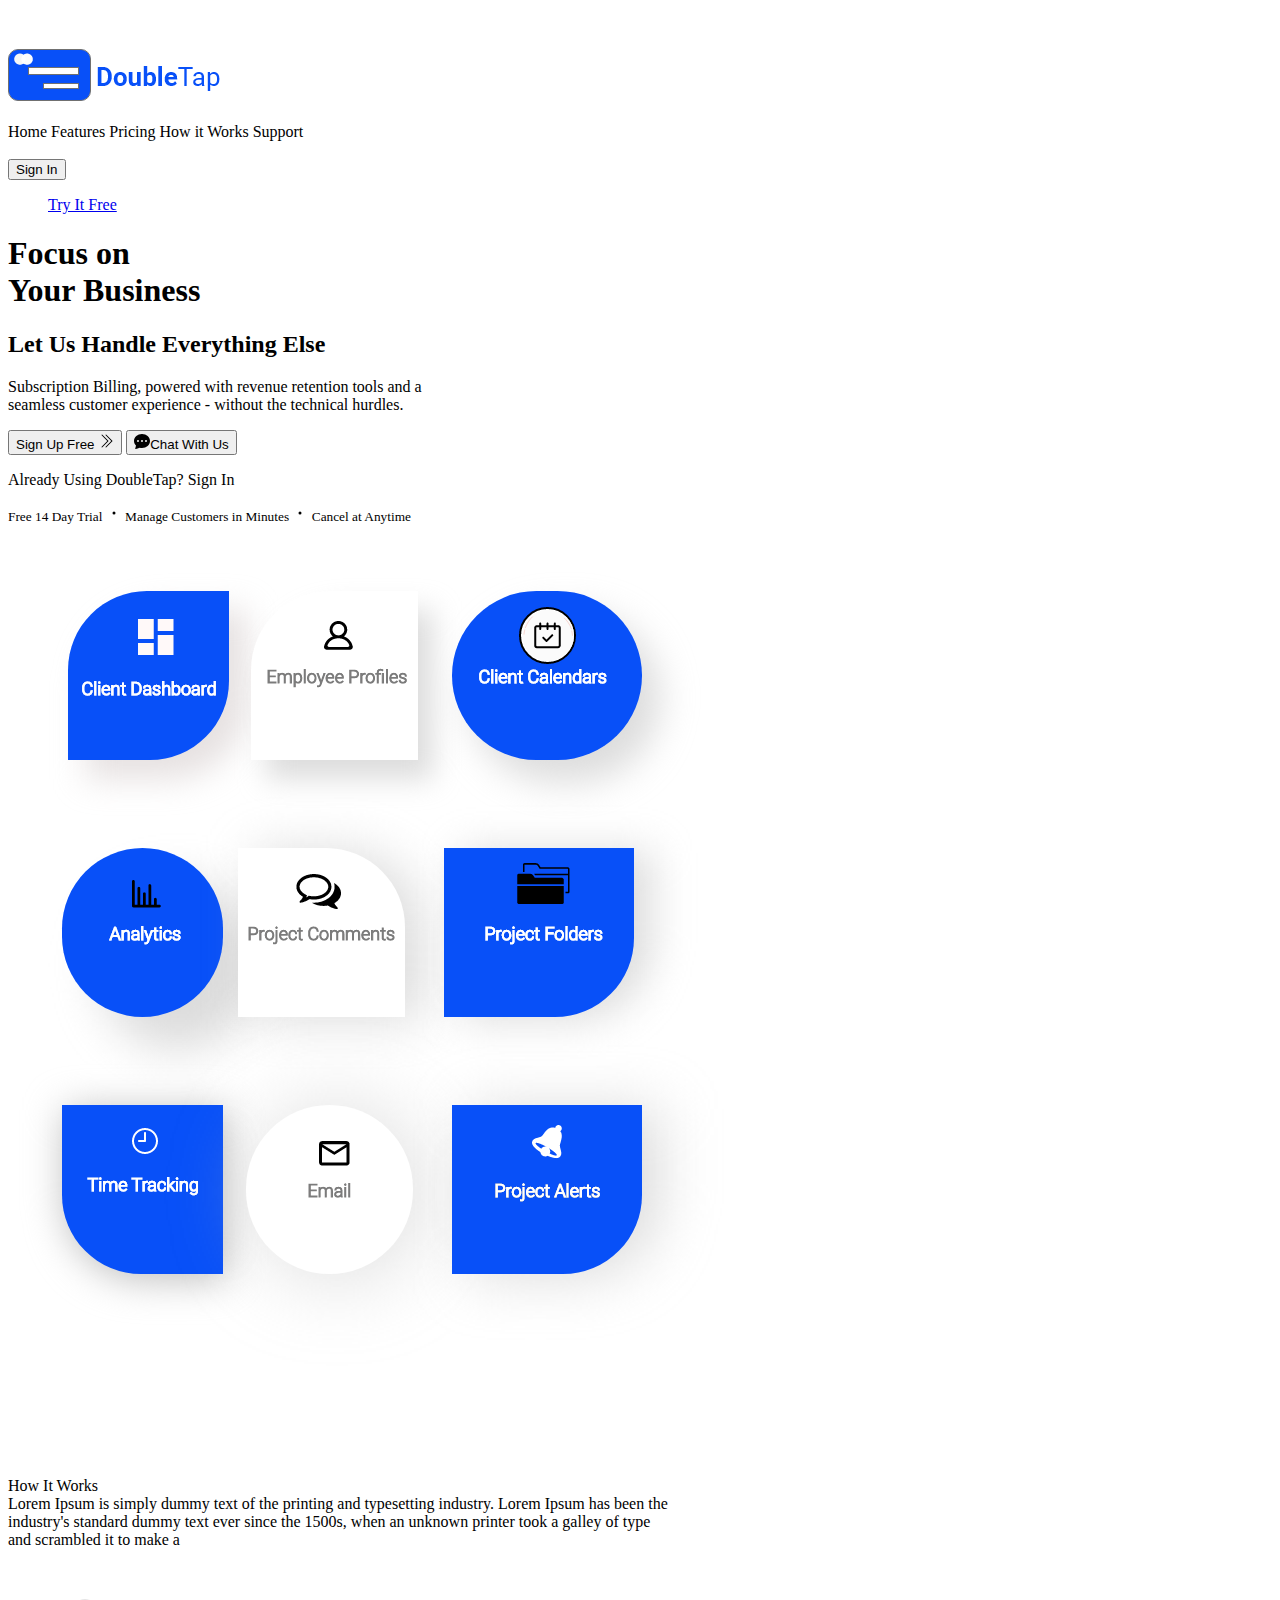
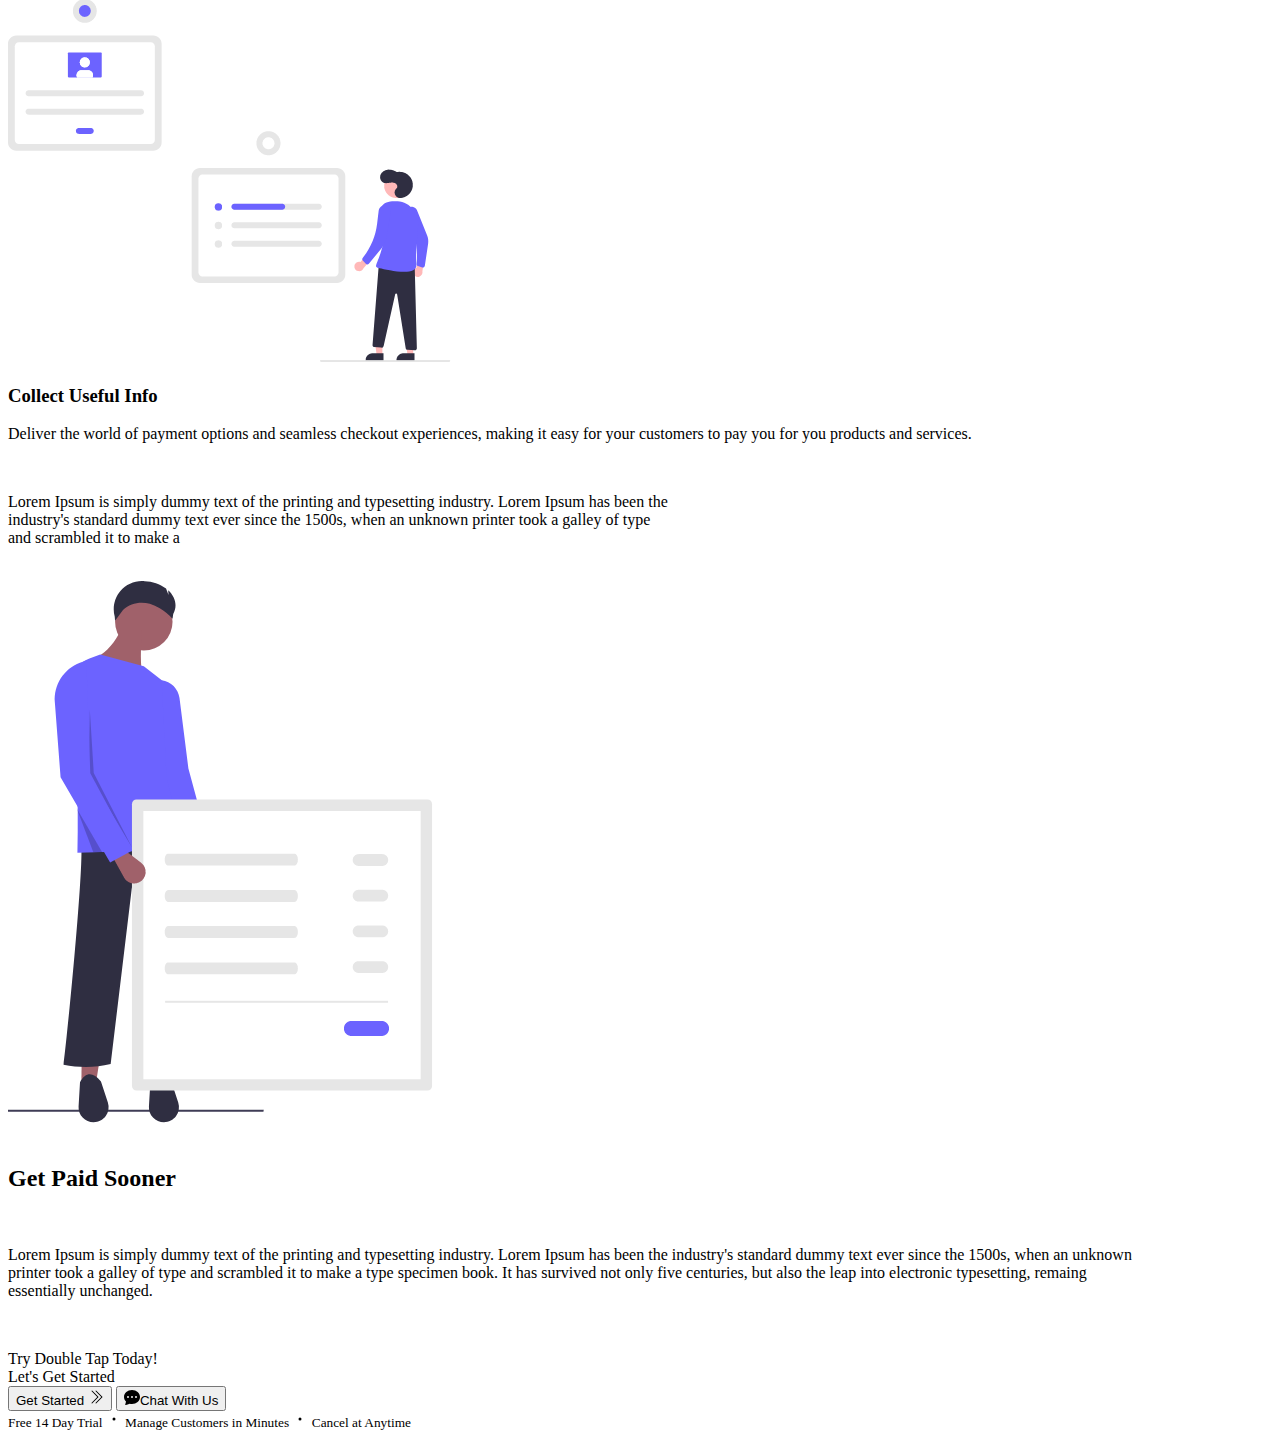
==== how-it-works.html @ 3c90d5e2 "Merged Lucas' code (Navbar/top/footer/How-It-Works)." ====
<!DOCTYPE html>
<html lang="en">
​
<head>
  <meta charset="UTF-8">
  <meta http-equiv="X-UA-Compatible" content="IE=edge">
  <meta name="viewport" content="width=device-width, initial-scale=1.0">
  <title>Nav Bar Hero</title>
  <link href="https://cdn.jsdelivr.net/npm/bootstrap@5.2.2/dist/css/bootstrap.min.css" rel="stylesheet"
    integrity="sha384-Zenh87qX5JnK2Jl0vWa8Ck2rdkQ2Bzep5IDxbcnCeuOxjzrPF/et3URy9Bv1WTRi" crossorigin="anonymous">
  <script src="https://cdn.jsdelivr.net/npm/bootstrap@5.2.2/dist/js/bootstrap.bundle.min.js"
    integrity="sha384-OERcA2EqjJCMA+/3y+gxIOqMEjwtxJY7qPCqsdltbNJuaOe923+mo//f6V8Qbsw3"
    crossorigin="anonymous"></script>
  <link rel="stylesheet" href="./main.css">
</head>
​
<body>
<!-- START NAVBAR/TOP SECTION (LUCAS) -->
<!-- left section -->
<nav class="pt-5 pb-5">
  <div class="d-flex justify-content-around ">
​
    <div>
      <div>
        <img src="./assets/images/Logo-1.png" alt="...">
      </div>
    </div>
​
    <!-- middle section -->
​
    <div class="d-flex flex-row fs-4 pt-3">
​
      <a class="nav-link disabled me-5 ms-5">Home</a>
      <a class="nav-link disabled me-5 ms-5">Features</a>
      <a class="nav-link disabled me-5 ms-5">Pricing</a>
      <a class="nav-link disabled me-5 ms-5">How it Works</a>
      <a class="nav-link disabled me-5 ms-5">Support</a>
​
    </div>
​
​
    <!-- end section -->
    <div class="d-flex flex-row">
      <button class="btn btn-sm btn-outline-primary btn-lg me-4 fs-3 pe-3 ps-3" type="button">Sign In</button>
      <ul class="nav nav-pills">
​
        <a class="nav-link active fs-3 pe-3 ps-3" aria-current="page" href="#">Try It Free</a>
​
      </ul>
    </div>
  </div>
</nav>

  <div class="container-flud container px-4 ">
    <div class="row">
      <div class="col-6">
        <h1 class="display-1 fw-bold lh-base mb-3 mt-5">Focus on <br> Your Business</h1>
        <h2 class="fs-2 mb-4">Let Us Handle Everything Else</h2>
        <p class="fs-4 fw-lighter mb-5">Subscription Billing, powered with revenue retention tools and a <br>seamless
          customer experience - without the technical hurdles.</p>
        <div class="mb-5">
          <!-- BUTTON #1 -->
          <button type="button" class="btn btn-primary btn-lg lh-lg me-3 pe-4 ps-4">Sign Up Free
            <svg xmlns="http://www.w3.org/2000/svg" width="16" height="16" fill="currentColor"
              class="bi bi-chevron-double-right ps-1" viewBox="0 0 16 16">
              <path fill-rule="evenodd"
                d="M3.646 1.646a.5.5 0 0 1 .708 0l6 6a.5.5 0 0 1 0 .708l-6 6a.5.5 0 0 1-.708-.708L9.293 8 3.646 2.354a.5.5 0 0 1 0-.708z" />
              <path fill-rule="evenodd"
                d="M7.646 1.646a.5.5 0 0 1 .708 0l6 6a.5.5 0 0 1 0 .708l-6 6a.5.5 0 0 1-.708-.708L13.293 8 7.646 2.354a.5.5 0 0 1 0-.708z" />
            </svg></button>
          <!-- BUTTON #2 -->
          <button type="button" class="btn btn-outline-primary btn-lg lh-lg pe-4 ps-4">
            <svg xmlns="http://www.w3.org/2000/svg" width="16" height="16" fill="currentColor"
              class="bi bi-chat-dots-fill pe-1" viewBox="0 0 16 16">
              <path
                d="M16 8c0 3.866-3.582 7-8 7a9.06 9.06 0 0 1-2.347-.306c-.584.296-1.925.864-4.181 1.234-.2.032-.352-.176-.273-.362.354-.836.674-1.95.77-2.966C.744 11.37 0 9.76 0 8c0-3.866 3.582-7 8-7s8 3.134 8 7zM5 8a1 1 0 1 0-2 0 1 1 0 0 0 2 0zm4 0a1 1 0 1 0-2 0 1 1 0 0 0 2 0zm3 1a1 1 0 1 0 0-2 1 1 0 0 0 0 2z"
                class="text-primary">
            </svg>Chat With Us</button>
        </div>
        <p class="lh-lg fs-4">Already Using DoubleTap? Sign In</p>
        <p class="lh-lg fs-5"><small>Free 14 Day Trial
            <svg xmlns="http://www.w3.org/2000/svg" width="16" height="16" fill="currentColor" class="bi bi-dot"
              viewBox="0 0 16 16">
              <path d="M8 9.5a1.5 1.5 0 1 0 0-3 1.5 1.5 0 0 0 0 3z" />
            </svg> Manage Customers in Minutes
            <svg xmlns="http://www.w3.org/2000/svg" width="16" height="16" fill="currentColor" class="bi bi-dot"
              viewBox="0 0 16 16">
              <path d="M8 9.5a1.5 1.5 0 1 0 0-3 1.5 1.5 0 0 0 0 3z" />
            </svg> Cancel at Anytime</small></p>
      </div>
​
      <div class="col-6">
        <img src="./assets/images/Header-Side-1.png">
      </div>
​
    </div>
    
<!-- </nav> -->
​<!-- END NAVBAR/TOP SECTION (LUCAS) -->

​​<!-- START HOW-IT-WORKS SECTION (LUCAS) -->
  <!-- BODY -->

​
  </div>
  <p class="ratio" style="--bs-aspect-ratio: 5%;"></p>
  <div class="line mx-auto" style="width: 1000px"></div>
  <p class="ratio" style="--bs-aspect-ratio: 5%;"></p>
​
  <!-- HOW IT WORKS -->
  <div class="d-flex justify-content-center text-center fs-2 fw-bolder mb-5"> How It Works</div>
  <div class="d-flex justify-content-center text-center fs-3 fw-bolder lh-sm container-sm mx-auto" style="width: 660px">
    Lorem Ipsum is simply dummy text of the printing and typesetting industry. Lorem Ipsum has been the industry's
    standard dummy text ever since the 1500s, when an unknown printer took a galley of type and scrambled it to make a
  </div>
  <p class="ratio" style="--bs-aspect-ratio: 2%;"></p>
​
​
  <!-- CARD #1 -->
  <div class="container-flud">
    <div class="d-flex justify-content-center">
      <div class="row">
        <div class="col-12">
          <div class="card mb-3 " style="max-width: 1140px;">
            <div class="row g-0">
              <div class="col-md-4 ">
                <p class="ratio" style="--bs-aspect-ratio: 30%;"></p>
                <img src="./assets/images/Collect-info.png" class="img-fluid rounded-4 ps-5 pe-5" alt="...">
              </div>
              <div class="col-md-8 text-bg-primary p-3 rounded-2">
                <div class="card-body ">
                  <p class="ratio" style="--bs-aspect-ratio: 5%;"></p>
                  <h3 class="card-title text-center pt-3 pb-5 fw-bold">Collect Useful Info</h3>
                  <p class="card-text fs-5 pt-5 ps-3 fw-bold ">Deliver the world of payment options and seamless
                    checkout experiences, making it easy for your customers to pay you for you products and services.
                  </p>
                  <p class="ratio" style="--bs-aspect-ratio: 20%;"></p>
                </div>
              </div>
            </div>
          </div>
        </div>
      </div>
    </div>
​
    <!-- TEXT #2 -->
    <p class="ratio" style="--bs-aspect-ratio: 10%;"></p>
    <div class="d-flex justify-content-center text-center fs-3 fw-bolder lh-sm container mx-auto" style="width: 660px">
      Lorem Ipsum is simply dummy text of the printing and typesetting industry. Lorem Ipsum has been the industry's
      standard dummy text ever since the 1500s, when an unknown printer took a galley of type and scrambled it to make a
      </p>
    </div>
    <p class="ratio" style="--bs-aspect-ratio: 5%;"></p>
​
    <!-- CARD #2 -->
​
    <div class="container-flud ">
      <div class="d-flex justify-content-center ">
        <div class="row">
          <div class="col-12">
            <div class="card mb-3 " style="max-width: 1140px;">
              <div class="row g-0 ">
                <div class="col-md-4 ">
                  <img src="./assets/images/Take Payments.png" class="img-fluid rounded-start ps-5 pe-5 pt-5" alt="...">
                </div>
                <div class="col-md-8 text-bg-primary p-3 rounded-2">
                  <div class="card-body ">
​
                    <h2 class="card-title text-center pt-5 pb-5 fw-bold">Get Paid Sooner</h2>
​
                    <p class="card-text fs-5 pt-5 ps-3 fw-bold ">Lorem Ipsum is simply dummy text of the printing and
                      typesetting industry. Lorem Ipsum has been the industry's standard dummy text ever since the
                      1500s, when an unknown printer took a galley of type and scrambled it to make a type specimen
                      book. It has survived not only five centuries, but also the leap into electronic typesetting,
                      remaing essentially unchanged.</p>
                    <p class="ratio" style="--bs-aspect-ratio: 20%;"></p>
                  </div>
                </div>
              </div>
            </div>
          </div>
        </div>
      </div>
​​<!-- END HOW-IT-WORKS SECTION (LUCAS) -->
​

​
<!-- START FOOTER SECTION (LUCAS) -->
<footer class="mt-5">
  <p class="ratio" style="--bs-aspect-ratio: 5%;"></p>
  <div class="text-bg-primary p-3 text-center fs-1 fw-bold pt-5 pb-5">Try Double Tap Today!</div>
  <div class="text-bg-primary p-3 text-center fs-5 pb-5">Let's Get Started</div>
  <!-- BUTTON #1 -->
  <div class="text-bg-primary ps-3 text-center">
    <button type="button" class="btn btn-success btn-lg lh-lg me-3 pe-5 ps-5 pt-2 fs-5">Get Started
      <svg xmlns="http://www.w3.org/2000/svg" width="16" height="16" fill="currentColor"
        class="bi bi-chevron-double-right ps-1" viewBox="0 0 16 16">
        <path fill-rule="evenodd"
          d="M3.646 1.646a.5.5 0 0 1 .708 0l6 6a.5.5 0 0 1 0 .708l-6 6a.5.5 0 0 1-.708-.708L9.293 8 3.646 2.354a.5.5 0 0 1 0-.708z" />
        <path fill-rule="evenodd"
          d="M7.646 1.646a.5.5 0 0 1 .708 0l6 6a.5.5 0 0 1 0 .708l-6 6a.5.5 0 0 1-.708-.708L13.293 8 7.646 2.354a.5.5 0 0 1 0-.708z" />
      </svg></button>
    <!-- BUTTON #2 -->
    <button type="button" class="btn btn-outline-light badge bg-primary text-wrap  fs-5 btn-lg lh-lg pe-4 ps-4 ms-5">
      <svg xmlns="http://www.w3.org/2000/svg" width="16" height="16" fill="currentColor"
        class="bi bi-chat-dots-fill pe-1 " viewBox="0 0 16 16">
        <path
          d="M16 8c0 3.866-3.582 7-8 7a9.06 9.06 0 0 1-2.347-.306c-.584.296-1.925.864-4.181 1.234-.2.032-.352-.176-.273-.362.354-.836.674-1.95.77-2.966C.744 11.37 0 9.76 0 8c0-3.866 3.582-7 8-7s8 3.134 8 7zM5 8a1 1 0 1 0-2 0 1 1 0 0 0 2 0zm4 0a1 1 0 1 0-2 0 1 1 0 0 0 2 0zm3 1a1 1 0 1 0 0-2 1 1 0 0 0 0 2z"
          class="text-primary">
      </svg>Chat With Us</button>
  </div>
  </div>
  <div class="text-bg-primary p-3 text-center fs-5 pb-5 pt-5"><small>Free 14 Day Trial
      <svg xmlns="http://www.w3.org/2000/svg" width="16" height="16" fill="currentColor" class="bi bi-dot"
        viewBox="0 0 16 16">
        <path d="M8 9.5a1.5 1.5 0 1 0 0-3 1.5 1.5 0 0 0 0 3z" />
      </svg> Manage Customers in Minutes
      <svg xmlns="http://www.w3.org/2000/svg" width="16" height="16" fill="currentColor" class="bi bi-dot"
        viewBox="0 0 16 16">
        <path d="M8 9.5a1.5 1.5 0 1 0 0-3 1.5 1.5 0 0 0 0 3z" />
      </svg> Cancel at Anytime</small></p>
    <p class="ratio" style="--bs-aspect-ratio: 10%;"></p>
  </div>
</footer>
<!-- END FOOTER SECTION (LUCAS) -->
</body>
</html>
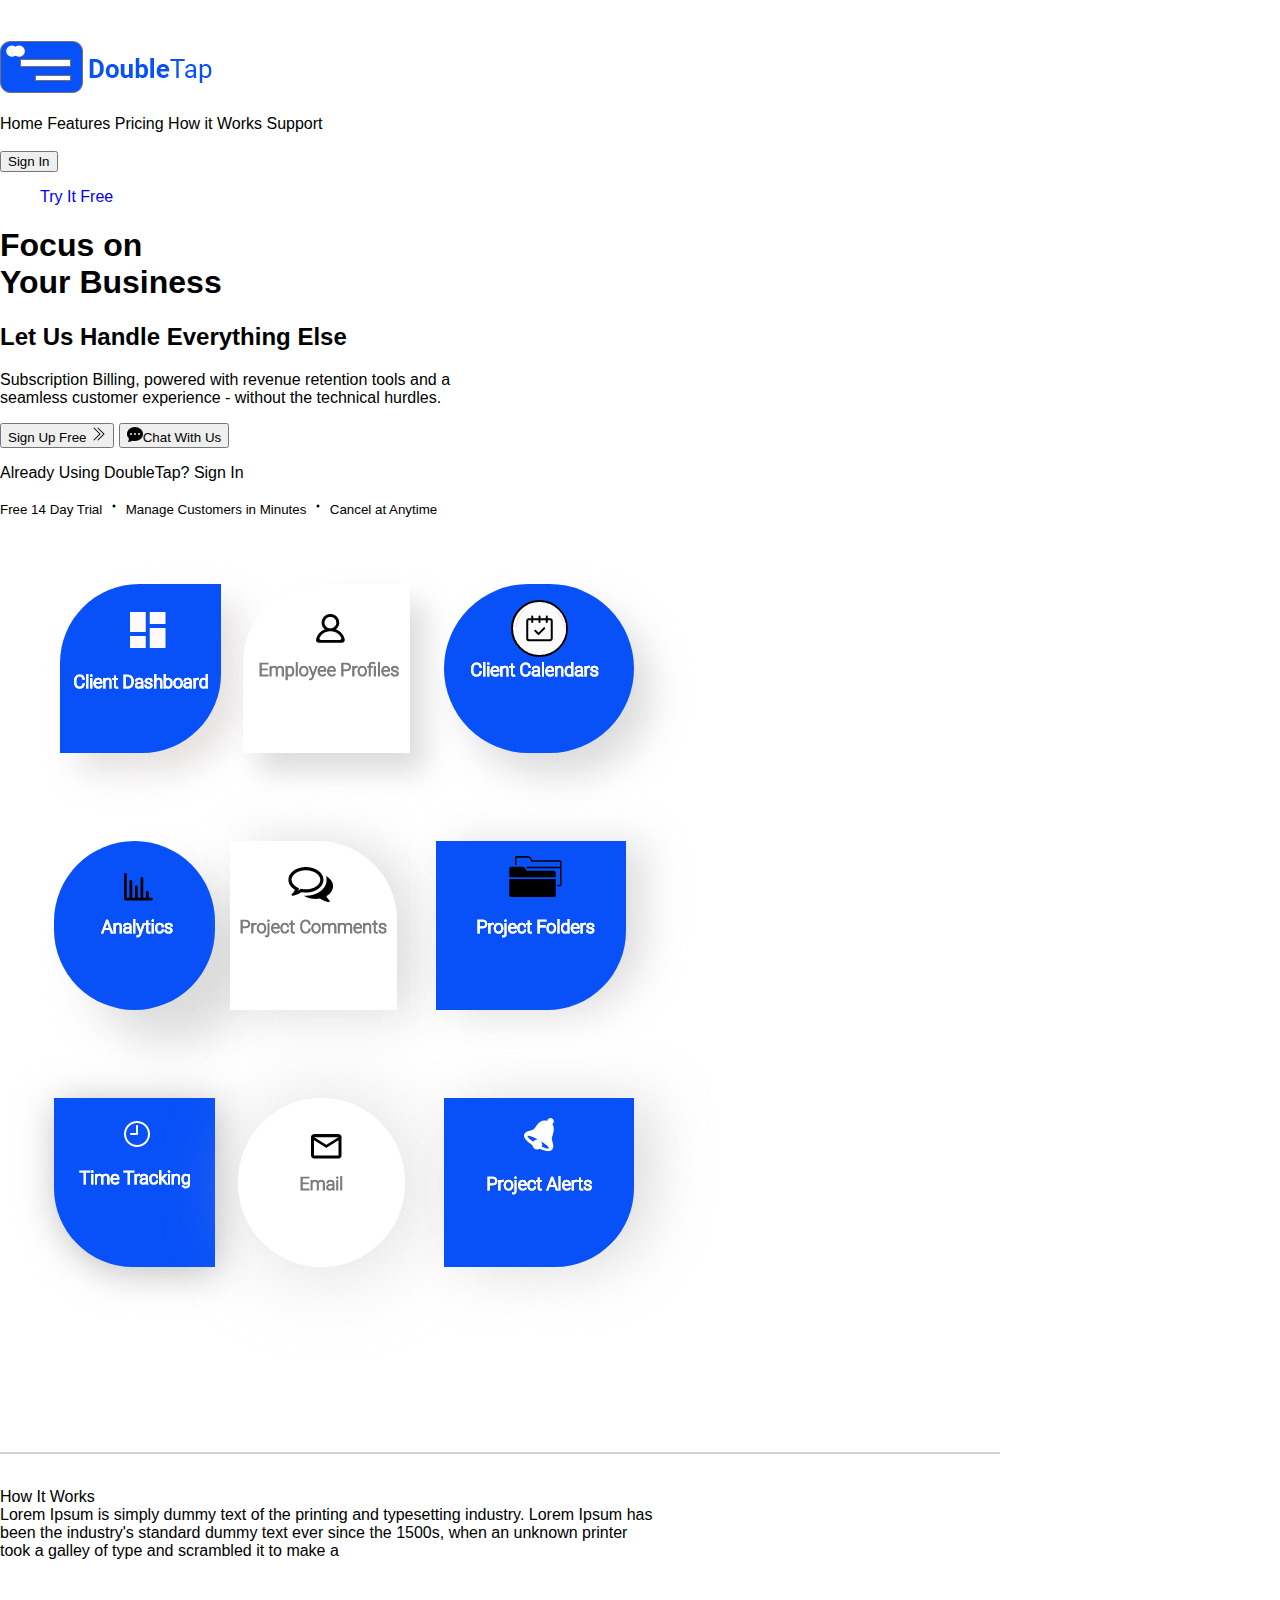
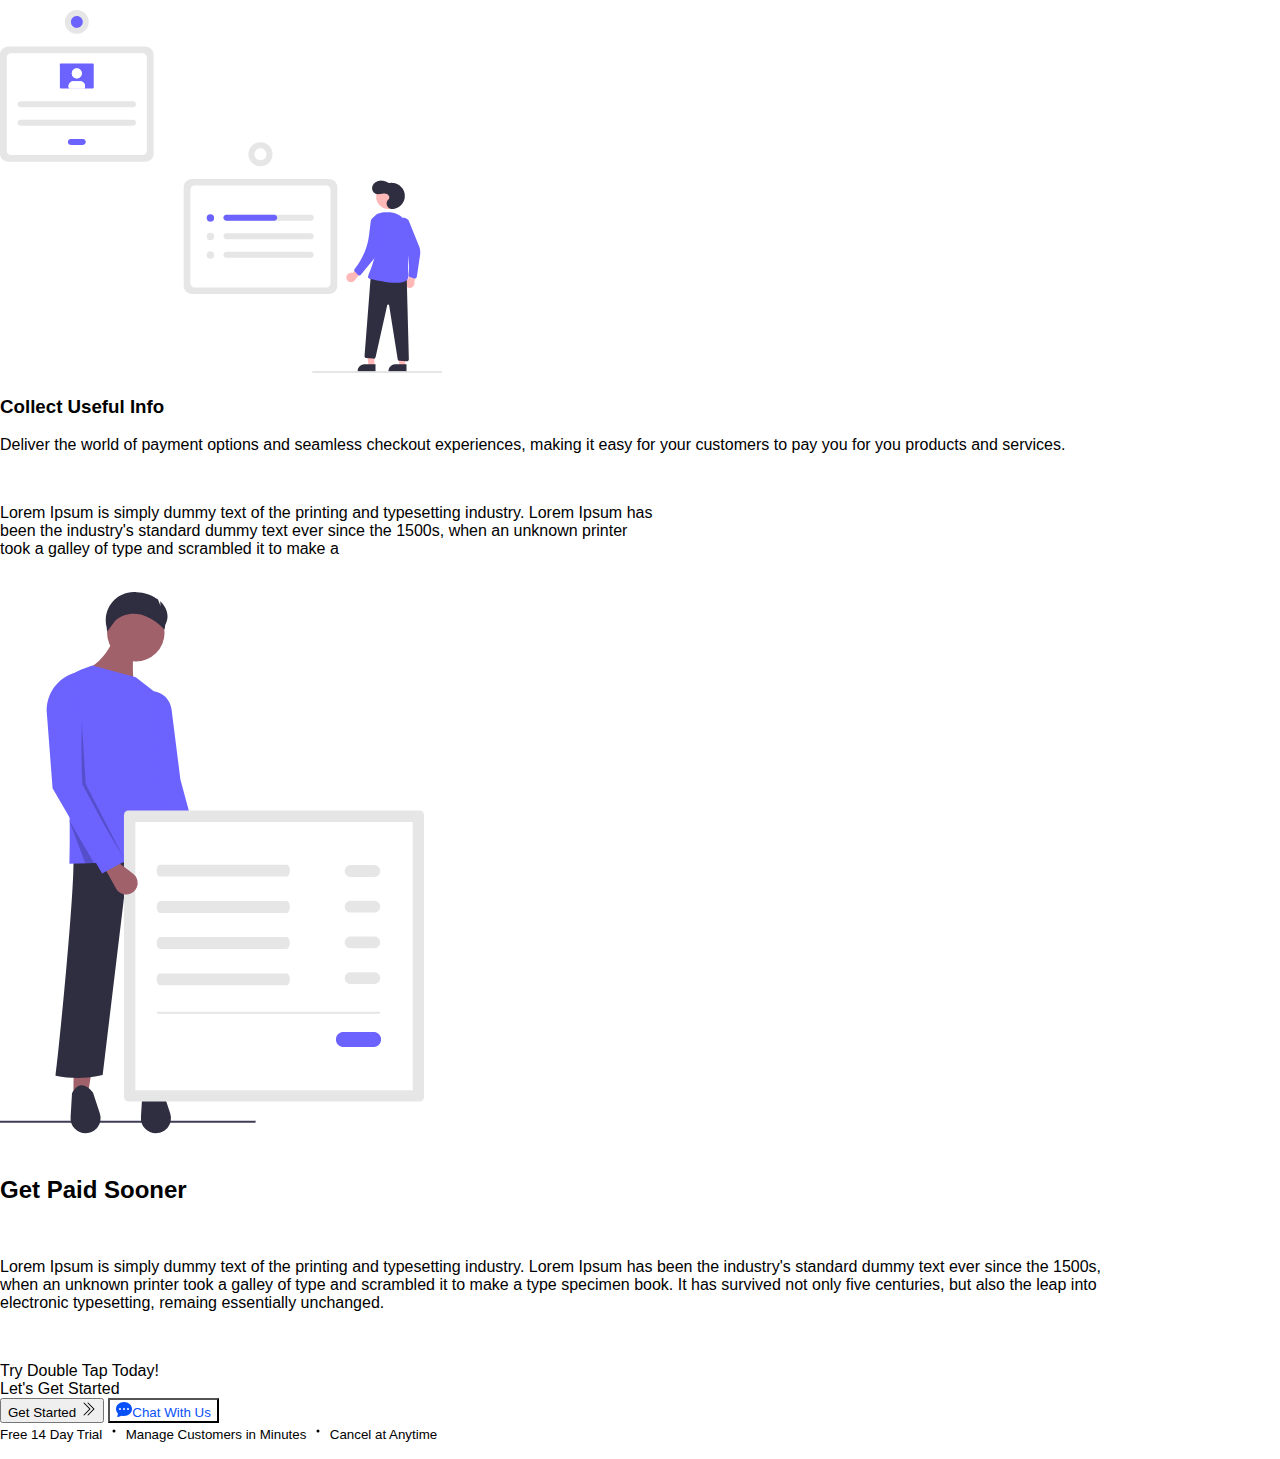
==== commit 8fec957c: "Hotfixes for missing line on how-it-works.html and button styling." ====
--- a/how-it-works.html
+++ b/how-it-works.html
@@ -11,7 +11,7 @@
   <script src="https://cdn.jsdelivr.net/npm/bootstrap@5.2.2/dist/js/bootstrap.bundle.min.js"
     integrity="sha384-OERcA2EqjJCMA+/3y+gxIOqMEjwtxJY7qPCqsdltbNJuaOe923+mo//f6V8Qbsw3"
     crossorigin="anonymous"></script>
-  <link rel="stylesheet" href="./main.css">
+  <link rel="stylesheet" href="./assets/css//main.css">
 </head>
 ​
 <body>
@@ -94,7 +94,7 @@
       </div>
 ​
     </div>
-    
+
 <!-- </nav> -->
 ​<!-- END NAVBAR/TOP SECTION (LUCAS) -->
 
@@ -201,7 +201,7 @@
           d="M7.646 1.646a.5.5 0 0 1 .708 0l6 6a.5.5 0 0 1 0 .708l-6 6a.5.5 0 0 1-.708-.708L13.293 8 7.646 2.354a.5.5 0 0 1 0-.708z" />
       </svg></button>
     <!-- BUTTON #2 -->
-    <button type="button" class="btn btn-outline-light badge bg-primary text-wrap  fs-5 btn-lg lh-lg pe-4 ps-4 ms-5">
+    <button type="button" class="btn text-wrap  fs-5 btn-lg lh-lg pe-4 ps-4 ms-5 btn-chat">
       <svg xmlns="http://www.w3.org/2000/svg" width="16" height="16" fill="currentColor"
         class="bi bi-chat-dots-fill pe-1 " viewBox="0 0 16 16">
         <path
--- a/assets/css/main.css
+++ b/assets/css/main.css
@@ -0,0 +1,248 @@
+* {
+    box-sizing: border-box;
+}
+
+a {
+    text-decoration: none;
+}
+
+body {
+    margin: 0;
+    font-family: 'Arial', sans-serif;
+}
+
+/* 1550 x 2270 */
+
+.land {
+    display: flex;
+    flex-direction: column;
+    justify-content: space-between;
+    max-width: 1400px;
+    height: 2400px;
+    margin: 0 auto;
+}
+
+/* START TOP OF LANDING */
+.land-top {
+    display: flex;
+    flex-direction: column;
+    width: 1100px;
+    height: 500px;
+    text-align: center;
+    margin: 0 auto;
+}
+
+.land-top hr {
+    margin-left: 100px;
+    margin-right: 100px;
+    padding-bottom: 50px;
+}
+
+.land-top h2 {
+    font-weight: bolder;
+    padding-bottom: 25px;
+}
+
+.land-top p {
+    font-size: 18px;
+    font-weight: 500;
+    margin: 0 175px;
+    padding-bottom: 50px;
+}
+
+.land-top-buttons {
+    display: flex;
+    justify-content: space-between;
+}
+
+.land-top-btn {
+    width: 175px;
+    height: 200px;
+    border-radius: 15px;
+    border-color: black;
+}
+
+.land-top-icon {
+    display: block;
+    width: 80px;
+    height: 80px;
+    font-size: 60px;
+    line-height: 60px;
+    color: black;
+    margin: 0 auto;
+    padding: 10px;
+    border-radius: 50%;
+    background-color: white;
+}
+
+.land-top-btn p {
+    font-size: 20px;
+    margin: 30px auto 0;
+    padding: 0;
+    color: black;
+}
+
+.land-top-buttons .btn:hover {
+    background-color: rgb(8, 80, 248);
+}
+
+.land-top-btn:hover p {
+    color: white;
+}
+/* END TOP OF LANDING (JOHN) */
+
+/* START MID OF LANDING (JOHN) */
+.land-mid {
+    display: flex;
+    align-items: center;
+    max-width: 1300px;
+    height: 650px;
+    margin: 0 auto;
+    border: 1px solid rgb(112, 112, 112);
+    border-radius: 25px;
+}
+
+.land-hero {
+    display: flex;
+    align-items: center;
+    height: 100%;
+    border-right: 5px solid rgb(112, 112, 112);
+}
+
+.land-mid img {
+    padding: 0 10px;
+}
+
+.land-hero-text {
+    display: flex;
+    flex-direction: column;
+    justify-content: center;
+    gap: 50px;
+    height: 100%;
+    padding-left: 50px;
+    padding-right: 125px;
+    color: white;
+    background-color: rgb(8, 80, 248);
+    border-top-right-radius: 25px;
+    border-bottom-right-radius: 25px;
+}
+
+.land-hero-text h2,
+.land-hero-text p {
+    margin: 0;
+    font-weight: bolder;
+}
+
+.land-hero-list {
+    display: flex;
+    flex-direction: column;
+    gap: 15px;
+    list-style-type: none;
+    margin: 0;
+    padding: 0;
+}
+
+.land-btn-learn {
+    display: block;
+    width: 300px;
+    height: 60px;
+    text-align: right;
+    font-size: 24px;
+    font-weight: bolder;
+    line-height: 54px;
+    color: white;
+    border: 3px solid white;
+    border-radius: 15px;
+}
+
+.land-btn-learn i {
+    padding-left: 55px;
+    padding-right: 15px;
+}
+
+.land-btn-learn:hover {
+    color: yellow;
+}
+/* END MID OF LANDING (JOHN) */
+
+/* START BOT OF LANDING (JOHN) */
+.land-bot {
+    text-align: center;
+}
+
+.land-bot .col-6 {
+    display: flex;
+    justify-content: center;
+}
+
+.land-bot .p-3 {
+    width: 300px;
+    height: 400px;
+    display: flex;
+    flex-direction: column;
+    justify-content: end;
+}
+
+.land-bot-icon-box {
+    display: flex;
+    justify-content: center;
+    align-items: center;
+    width: 150px;
+    height: 150px;
+    border: 1px solid rgb(112, 112, 112);
+    border-radius: 50%;
+    background-color: rgb(229, 239, 255);
+    margin: 0 auto 25px;
+}
+
+.land-bot-icon-box i {
+    font-size: 80px;
+    color: rgb(8, 80, 248);
+}
+
+.land-bot h2 {
+    font-weight: bolder;
+    font-size: 30px;
+}
+
+.land-bot p {
+    font-weight: bold;
+    font-size: 12px;
+}
+
+.land-bot .land-btn-learn {
+    display: block;
+    width: 200px;
+    height: 50px;
+    font-size: 16px;
+    font-weight: bold;
+    line-height: 44px;
+    color: black;
+    border: 3px solid rgb(112, 112, 112);
+    border-radius: 10px;
+    margin: 0 auto;
+}
+
+.land-bot .land-btn-learn i {
+    padding-left: 35px;
+    padding-right: 5px;
+}
+
+.land-bot .land-btn-learn:hover {
+    background-color: rgb(8, 80, 248);
+    color: yellow;
+}
+/* END BOT OF LANDING (JOHN) */
+
+/* START OF FOOTER (LUCAS) */
+.btn-chat {
+    color: rgb(8, 80, 248);
+    background-color: white;
+}
+/* START OF FOOTER (LUCAS) */
+
+/* START HOW-IT-WORKS */
+.line{
+    border-bottom: 2px solid lightgray;
+}
+/* END HOW-IT-WORKS */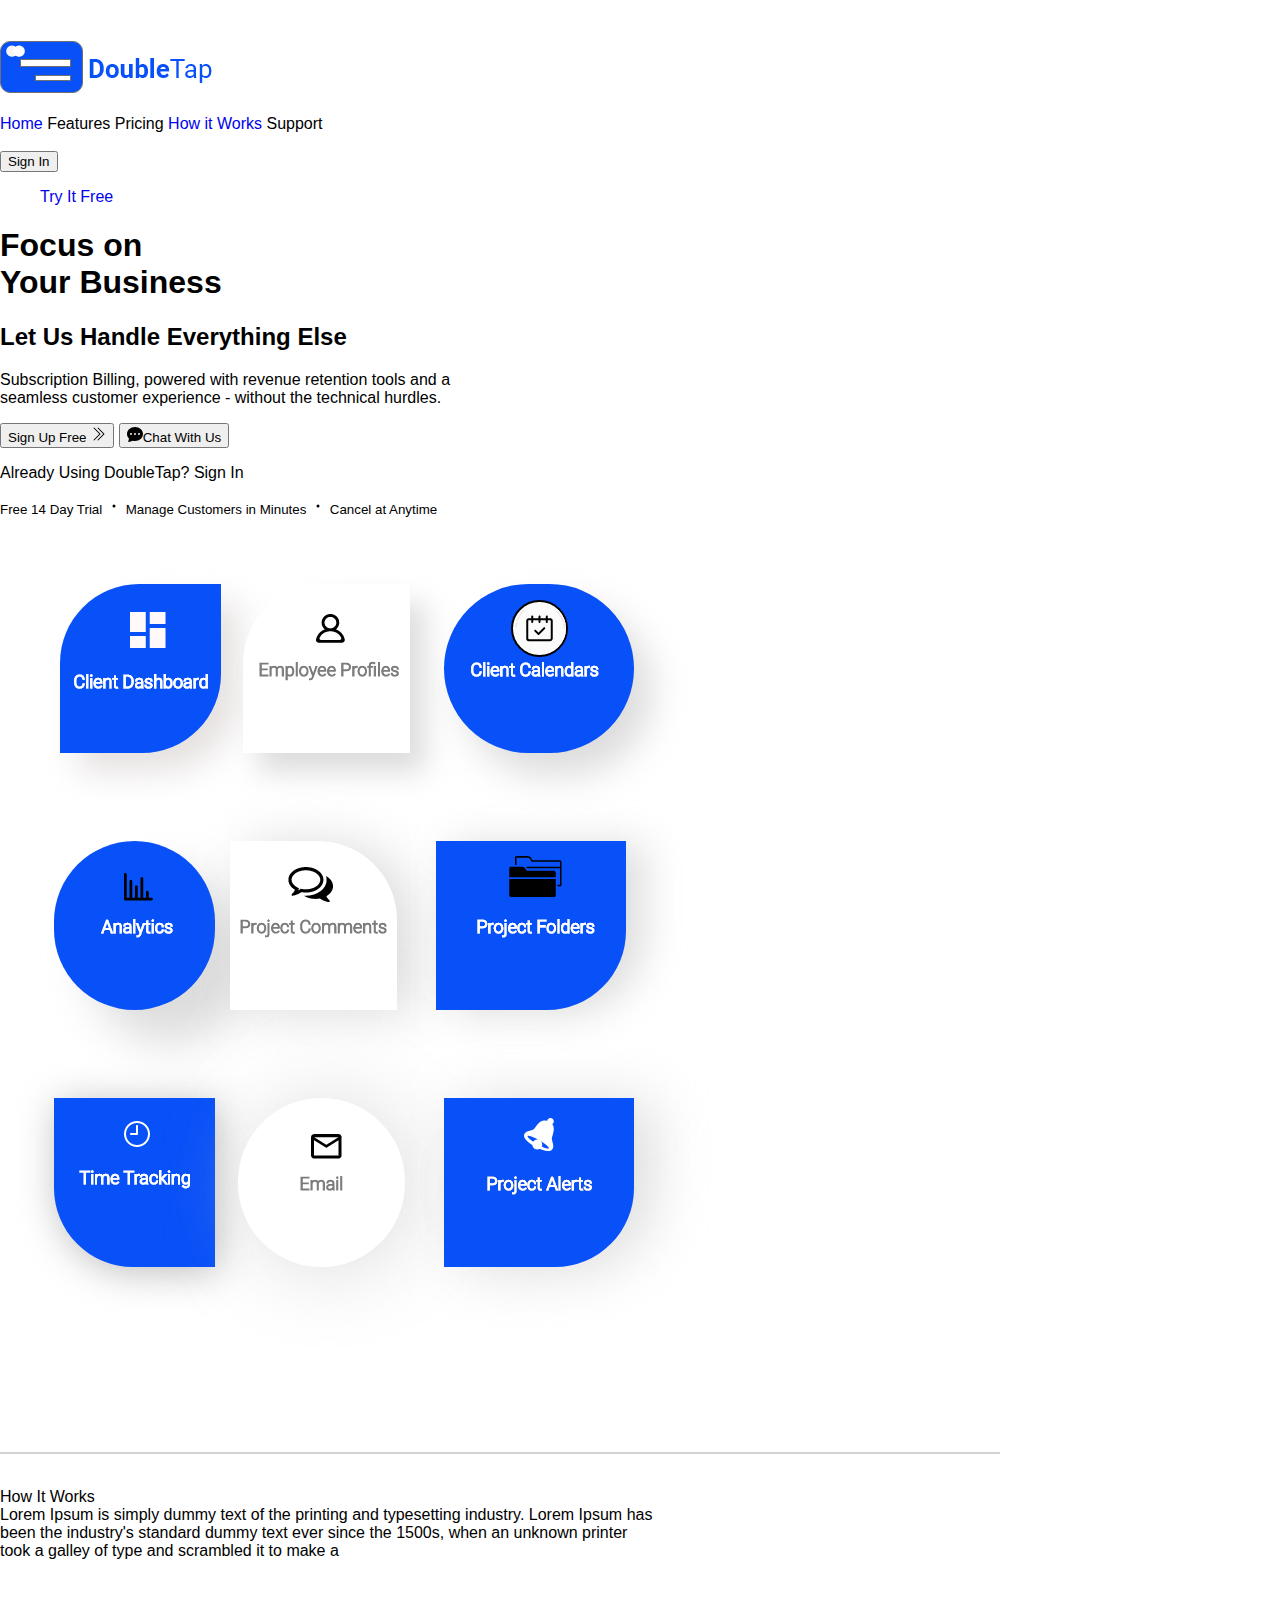
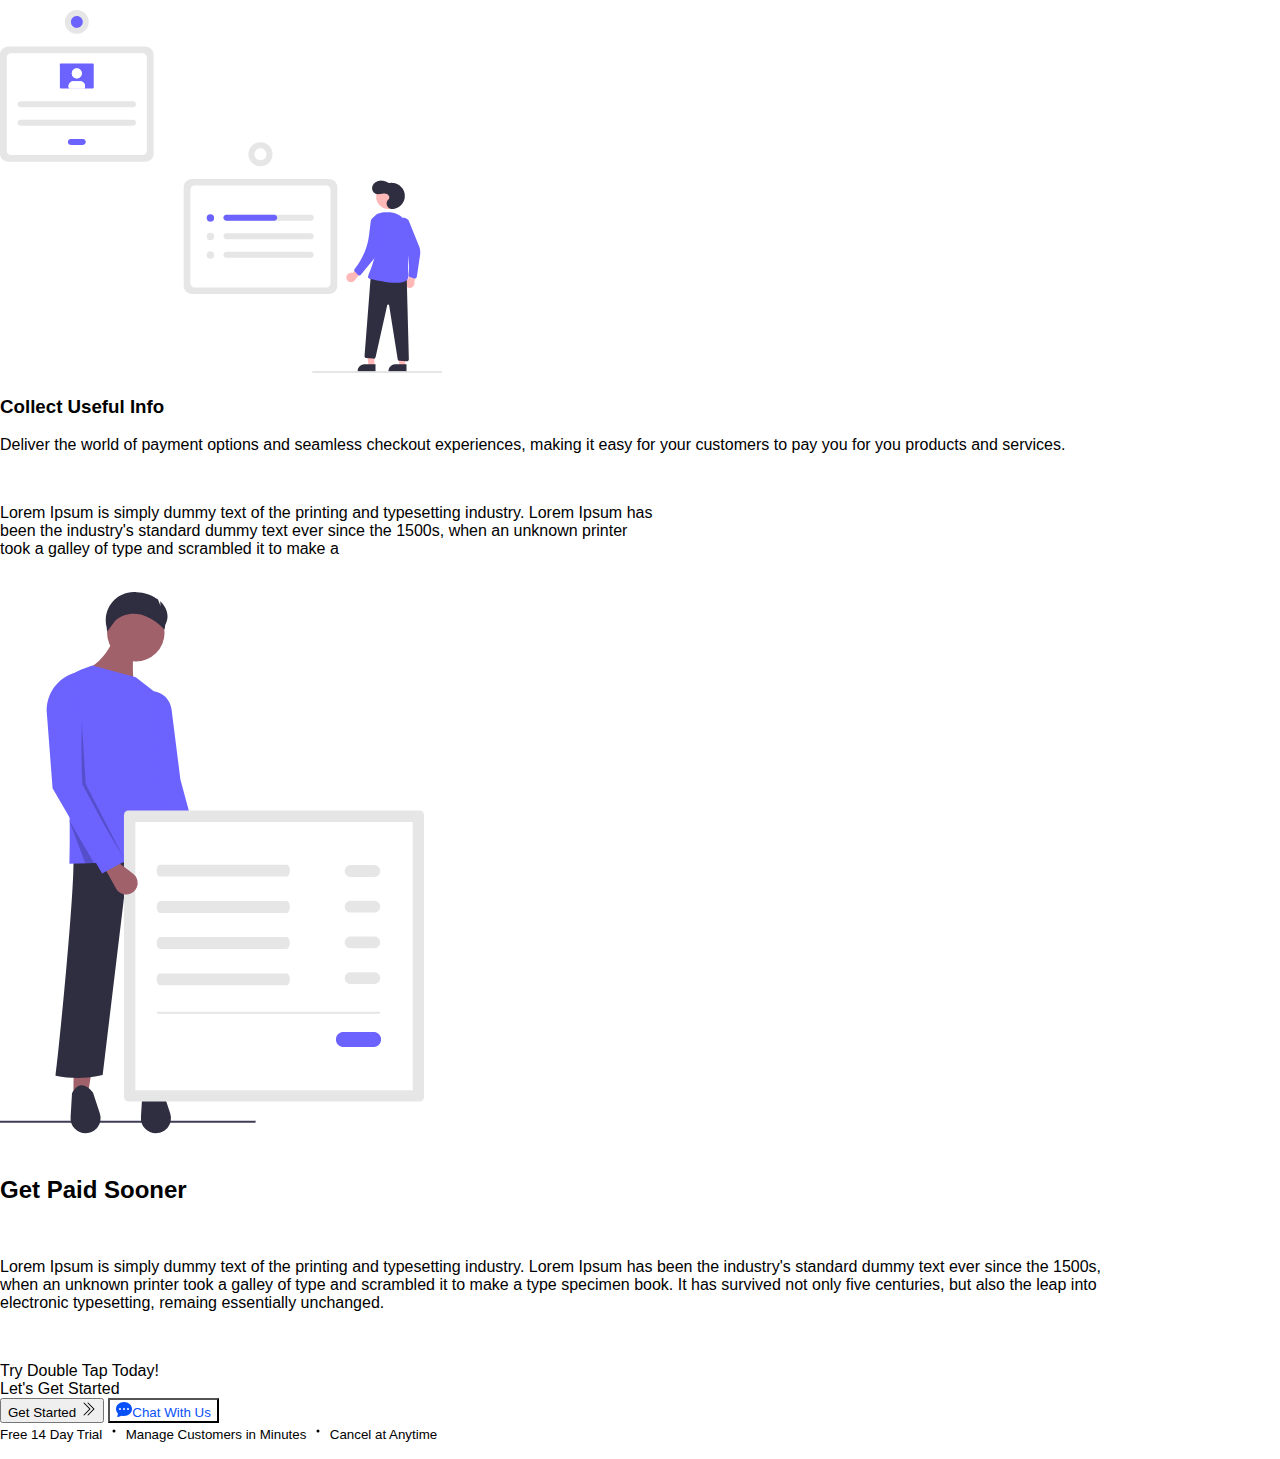
==== commit 90c81286: "Fixed links/buttons so they actually go to other pages if they are available." ====
--- a/how-it-works.html
+++ b/how-it-works.html
@@ -30,10 +30,10 @@
 ​
     <div class="d-flex flex-row fs-4 pt-3">
 ​
-      <a class="nav-link disabled me-5 ms-5">Home</a>
+      <a href="./index.html" class="nav-link active me-5 ms-5">Home</a>
       <a class="nav-link disabled me-5 ms-5">Features</a>
       <a class="nav-link disabled me-5 ms-5">Pricing</a>
-      <a class="nav-link disabled me-5 ms-5">How it Works</a>
+      <a href="./how-it-works.html" class="nav-link active me-5 ms-5">How it Works</a>
       <a class="nav-link disabled me-5 ms-5">Support</a>
 ​
     </div>
@@ -44,7 +44,7 @@
       <button class="btn btn-sm btn-outline-primary btn-lg me-4 fs-3 pe-3 ps-3" type="button">Sign In</button>
       <ul class="nav nav-pills">
 ​
-        <a class="nav-link active fs-3 pe-3 ps-3" aria-current="page" href="#">Try It Free</a>
+        <a href="./sign-up.html" class="nav-link active fs-3 pe-3 ps-3" aria-current="page" href="#">Try It Free</a>
 ​
       </ul>
     </div>
@@ -60,14 +60,14 @@
           customer experience - without the technical hurdles.</p>
         <div class="mb-5">
           <!-- BUTTON #1 -->
-          <button type="button" class="btn btn-primary btn-lg lh-lg me-3 pe-4 ps-4">Sign Up Free
+          <a href="./sign-up.html"><button type="button" class="btn btn-primary btn-lg lh-lg me-3 pe-4 ps-4">Sign Up Free
             <svg xmlns="http://www.w3.org/2000/svg" width="16" height="16" fill="currentColor"
               class="bi bi-chevron-double-right ps-1" viewBox="0 0 16 16">
               <path fill-rule="evenodd"
                 d="M3.646 1.646a.5.5 0 0 1 .708 0l6 6a.5.5 0 0 1 0 .708l-6 6a.5.5 0 0 1-.708-.708L9.293 8 3.646 2.354a.5.5 0 0 1 0-.708z" />
               <path fill-rule="evenodd"
                 d="M7.646 1.646a.5.5 0 0 1 .708 0l6 6a.5.5 0 0 1 0 .708l-6 6a.5.5 0 0 1-.708-.708L13.293 8 7.646 2.354a.5.5 0 0 1 0-.708z" />
-            </svg></button>
+            </svg></button></a>
           <!-- BUTTON #2 -->
           <button type="button" class="btn btn-outline-primary btn-lg lh-lg pe-4 ps-4">
             <svg xmlns="http://www.w3.org/2000/svg" width="16" height="16" fill="currentColor"
@@ -192,6 +192,7 @@
   <div class="text-bg-primary p-3 text-center fs-5 pb-5">Let's Get Started</div>
   <!-- BUTTON #1 -->
   <div class="text-bg-primary ps-3 text-center">
+    <a href="./sign-up.html">
     <button type="button" class="btn btn-success btn-lg lh-lg me-3 pe-5 ps-5 pt-2 fs-5">Get Started
       <svg xmlns="http://www.w3.org/2000/svg" width="16" height="16" fill="currentColor"
         class="bi bi-chevron-double-right ps-1" viewBox="0 0 16 16">
@@ -199,7 +200,7 @@
           d="M3.646 1.646a.5.5 0 0 1 .708 0l6 6a.5.5 0 0 1 0 .708l-6 6a.5.5 0 0 1-.708-.708L9.293 8 3.646 2.354a.5.5 0 0 1 0-.708z" />
         <path fill-rule="evenodd"
           d="M7.646 1.646a.5.5 0 0 1 .708 0l6 6a.5.5 0 0 1 0 .708l-6 6a.5.5 0 0 1-.708-.708L13.293 8 7.646 2.354a.5.5 0 0 1 0-.708z" />
-      </svg></button>
+      </svg></button></a>
     <!-- BUTTON #2 -->
     <button type="button" class="btn text-wrap  fs-5 btn-lg lh-lg pe-4 ps-4 ms-5 btn-chat">
       <svg xmlns="http://www.w3.org/2000/svg" width="16" height="16" fill="currentColor"
